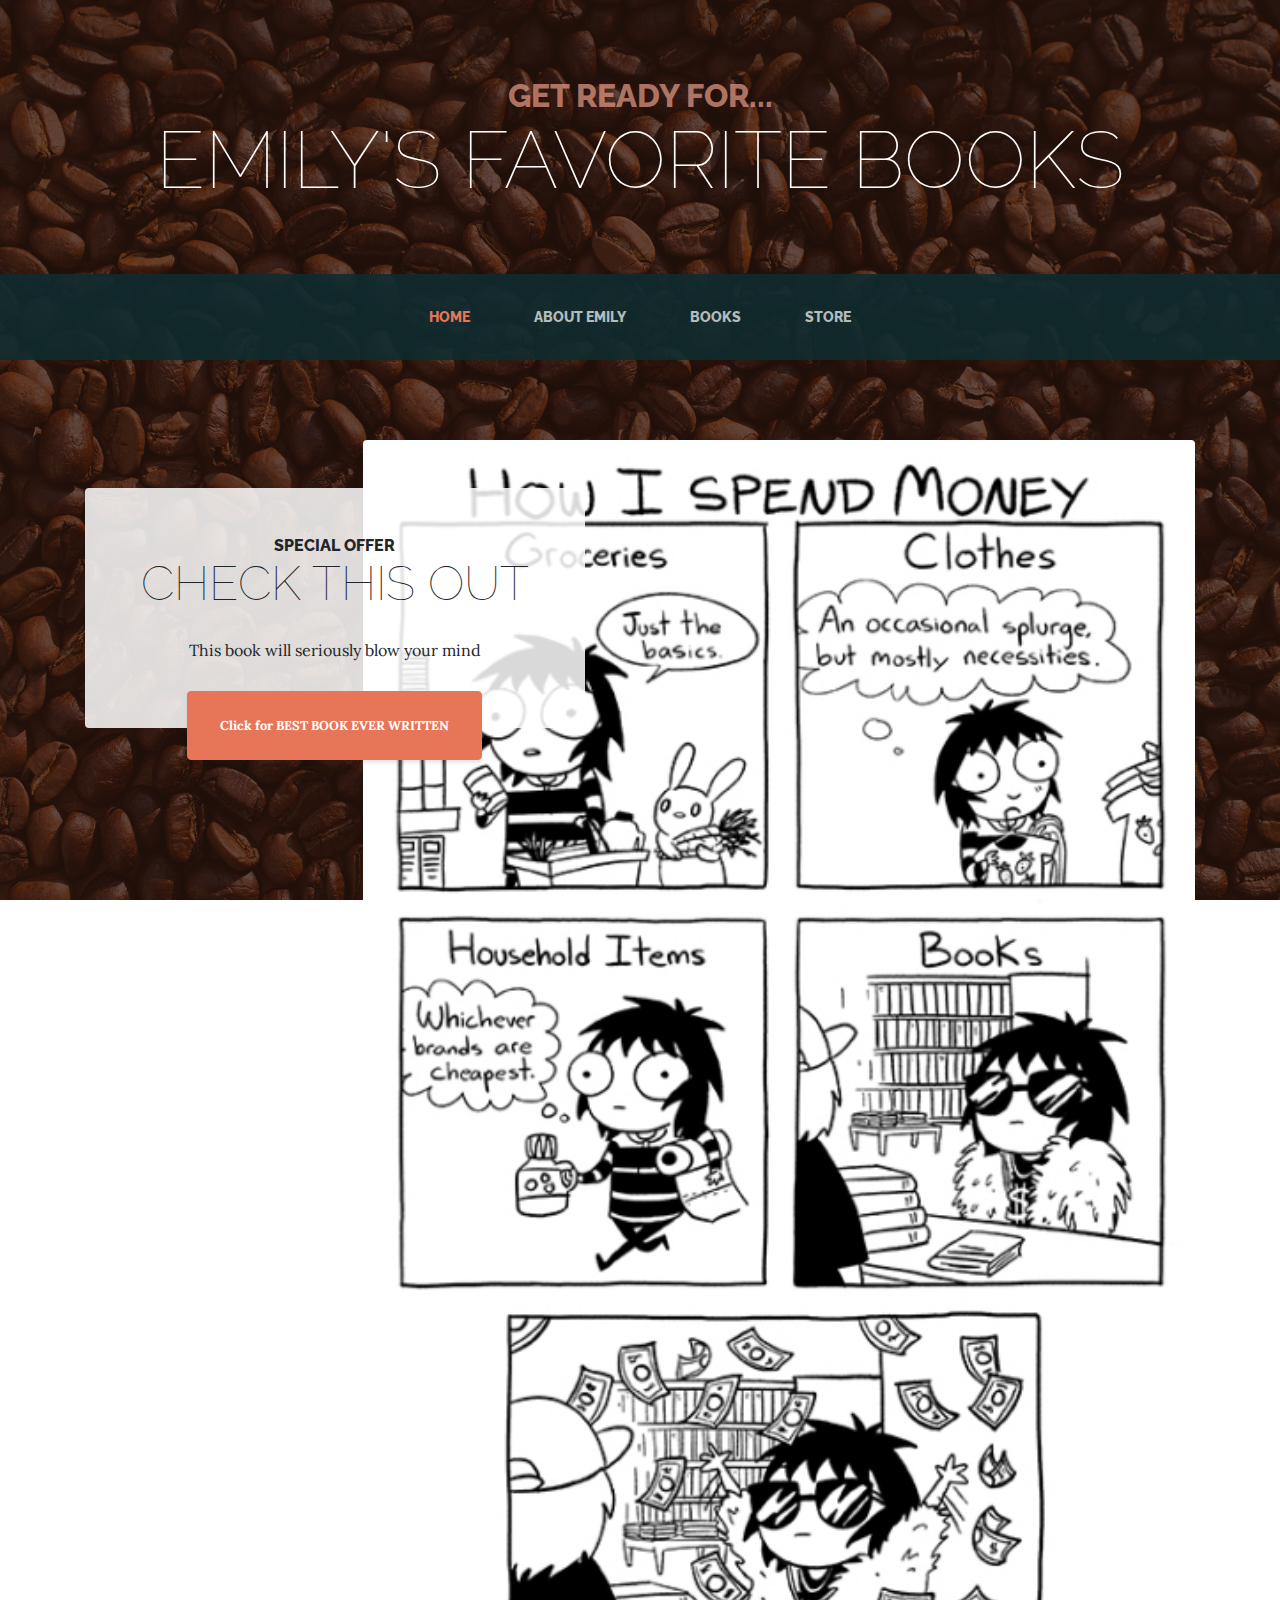
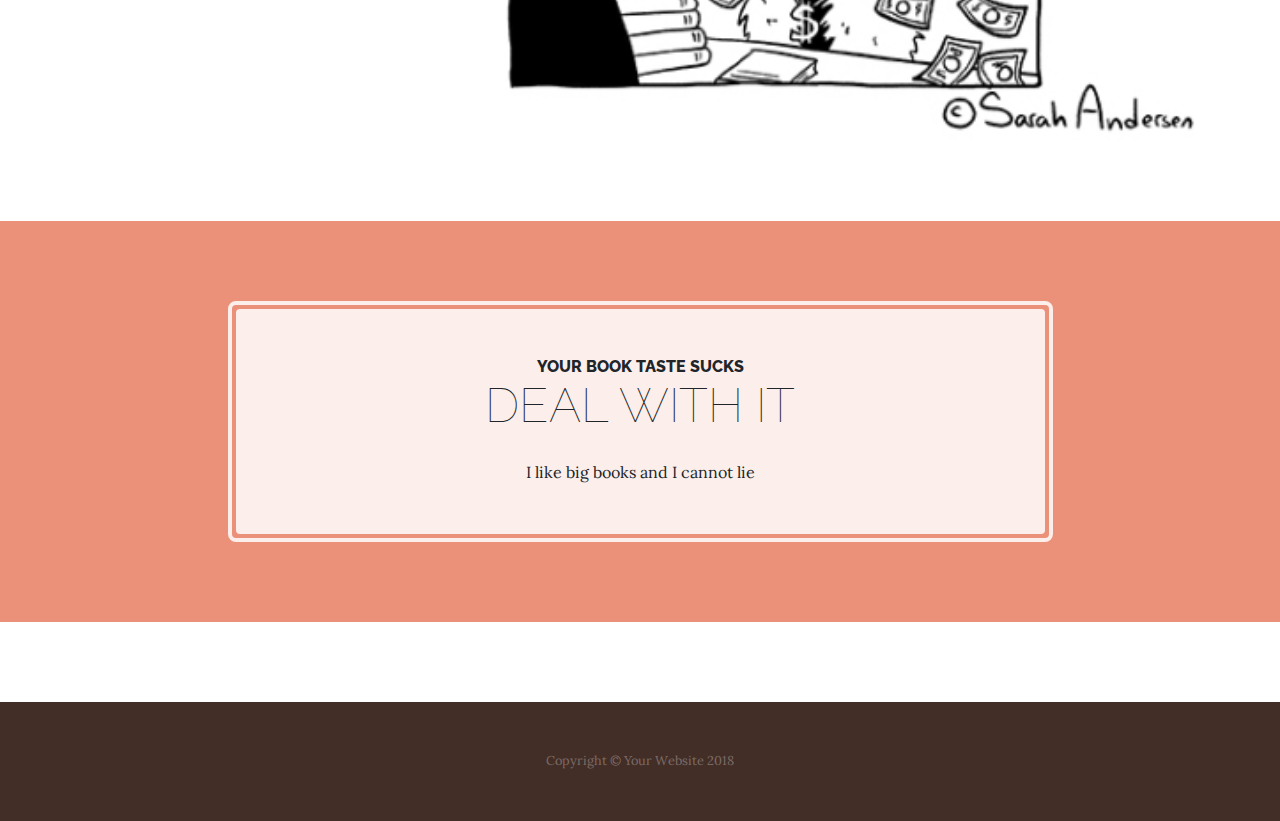
==== index.html @ d3d569ff "get rid of main folder" ====
<!DOCTYPE html>
<html lang="en">

  <head>

    <meta charset="utf-8">
    <meta name="viewport" content="width=device-width, initial-scale=1, shrink-to-fit=no">
    <meta name="description" content="">
    <meta name="author" content="">

    <title>EMILY'S FAVORITE BOOKS</title>

    <!-- Bootstrap core CSS -->
    <link href="vendor/bootstrap/css/bootstrap.min.css" rel="stylesheet">

    <!-- Custom fonts for this template -->
    <link href="https://fonts.googleapis.com/css?family=Raleway:100,100i,200,200i,300,300i,400,400i,500,500i,600,600i,700,700i,800,800i,900,900i" rel="stylesheet">
    <link href="https://fonts.googleapis.com/css?family=Lora:400,400i,700,700i" rel="stylesheet">

    <!-- Custom styles for this template -->
    <link href="css/business-casual.min.css" rel="stylesheet">

  </head>

  <body>

    <h1 class="site-heading text-center text-white d-none d-lg-block">
      <span class="site-heading-upper text-primary mb-3">get ready for...</span>
      <span class="site-heading-lower">EMILY'S FAVORITE BOOKS</span>
    </h1>

    <!-- Navigation -->
    <nav class="navbar navbar-expand-lg navbar-dark py-lg-4" id="mainNav">
      <div class="container">
        <a class="navbar-brand text-uppercase text-expanded font-weight-bold d-lg-none" href="#">Start Bootstrap</a>
        <button class="navbar-toggler" type="button" data-toggle="collapse" data-target="#navbarResponsive" aria-controls="navbarResponsive" aria-expanded="false" aria-label="Toggle navigation">
          <span class="navbar-toggler-icon"></span>
        </button>
        <div class="collapse navbar-collapse" id="navbarResponsive">
          <ul class="navbar-nav mx-auto">
            <li class="nav-item active px-lg-4">
              <a class="nav-link text-uppercase text-expanded" href="index.html">Home
                <span class="sr-only">(current)</span>
              </a>
            </li>
            <li class="nav-item px-lg-4">
              <a class="nav-link text-uppercase text-expanded" href="about.html">About Emily</a>
            </li>
            <li class="nav-item px-lg-4">
              <a class="nav-link text-uppercase text-expanded" href="products.html">Books</a>
            </li>
            <li class="nav-item px-lg-4">
              <a class="nav-link text-uppercase text-expanded" href="https://www.youtube.com/watch?v=dQw4w9WgXcQ">Store</a>
            </li>
          </ul>
        </div>
      </div>
    </nav>

    <section class="page-section clearfix">
      <div class="container">
        <div class="intro">
          <img class="intro-img img-fluid mb-3 mb-lg-0 rounded" src="img/book_meme.jpg" alt="">
          <div class="intro-text left-0 text-center bg-faded p-5 rounded">
            <h2 class="section-heading mb-4">
              <span class="section-heading-upper">Special Offer</span>
              <span class="section-heading-lower">CHECK THIS OUT</span>
            </h2>
            <p class="mb-3">This book will seriously blow your mind
            </p>
            <div class="intro-button mx-auto">
              <a class="btn btn-primary btn-xl" href="https://static1.fjcdn.com/comments/You+got+to+love+them+_802a7060c0cb04145b2244b74147bf02.jpg">Click for BEST BOOK EVER WRITTEN</a>
            </div>
          </div>
        </div>
      </div>
    </section>

    <section class="page-section cta">
      <div class="container">
        <div class="row">
          <div class="col-xl-9 mx-auto">
            <div class="cta-inner text-center rounded">
              <h2 class="section-heading mb-4">
                <span class="section-heading-upper">Your book taste sucks</span>
                <span class="section-heading-lower">Deal with it</span>
              </h2>
              <p class="mb-0">I like big books and I cannot lie</p>
            </div>
          </div>
        </div>
      </div>
    </section>

    <footer class="footer text-faded text-center py-5">
      <div class="container">
        <p class="m-0 small">Copyright &copy; Your Website 2018</p>
      </div>
    </footer>

    <!-- Bootstrap core JavaScript -->
    <script src="vendor/jquery/jquery.min.js"></script>
    <script src="vendor/bootstrap/js/bootstrap.bundle.min.js"></script>

  </body>

</html>
---- css/business-casual.min.css ----
/*!
 * Start Bootstrap - Business Casual v5.0.0 (https://startbootstrap.com/template-overviews/business-casual)
 * Copyright 2013-2018 Start Bootstrap
 * Licensed under MIT (https://github.com/BlackrockDigital/startbootstrap-business-casual/blob/master/LICENSE)
 */body{font-family:Lora;background:-webkit-gradient(linear,left top,left bottom,from(rgba(63, 75, 92, 0.2))),url(../img/books.jpg);background:linear-gradient(rgba(47,23,15,.65)),url(../img/bg.jpg);background-attachment:fixed;background-position:center;background-size:cover}h1,h2,h3,h4,h5,h6{font-family:Raleway}p{line-height:1.75}.text-faded{color:rgba(255,255,255,.3)}.site-heading{margin-top:5rem;margin-bottom:5rem;text-transform:uppercase;line-height:1;font-family:Raleway}.site-heading .site-heading-upper{display:block;font-size:2rem;font-weight:800}.site-heading .site-heading-lower{font-size:5rem;font-weight:100;line-height:4rem}.page-section{margin-top:5rem;margin-bottom:5rem}.section-heading{text-transform:uppercase}.section-heading .section-heading-upper{display:block;font-size:1rem;font-weight:800}.section-heading .section-heading-lower{display:block;font-size:3rem;font-weight:100}.bg-faded{background-color:rgba(255,255,255,.85)}#mainNav{background-color:rgba(15, 43, 47, 0.9);font-family:Raleway}#mainNav .navbar-brand{color:rgb(231, 117, 88)}#mainNav .navbar-nav .nav-item .nav-link{color:rgba(255,255,255,.7);font-weight:800}#mainNav .navbar-nav .nav-item.active .nav-link{color:rgb(231, 117, 88)}@media (min-width:992px){#mainNav .navbar-nav .nav-item .nav-link{font-size:.9rem}#mainNav .navbar-nav .nav-item .nav-link:hover{color:rgba(255,255,255,.4)}#mainNav .navbar-nav .nav-item.active .nav-link:hover{color:rgb(231, 117, 88)}}.btn-xl{font-weight:700;font-size:.8rem;padding-top:1.5rem;padding-bottom:1.5rem;padding-left:2rem;padding-right:2rem}.intro{position:relative}@media (min-width:992px){.intro .intro-img{width:75%;float:right}.intro .intro-text{left:0;width:60%;margin-top:3rem;position:absolute}.intro .intro-text .intro-button{width:100%;left:0;position:absolute;bottom:-2rem}}@media (min-width:1200px){.intro .intro-text{width:45%}}.cta{padding-top:5rem;padding-bottom:5rem;background-color:rgba(231, 117, 88, 0.8)}.cta .cta-inner{position:relative;padding:3rem;margin:.5rem;background-color:rgba(255,255,255,.85)}.cta .cta-inner:before{border-radius:.5rem;content:'';position:absolute;top:-.5rem;bottom:-.5rem;left:-.5rem;right:-.5rem;border:.25rem solid rgba(255,255,255,.85)}@media (min-width:992px){.about-heading .about-heading-img{position:relative;z-index:0}.about-heading .about-heading-content{margin-top:-5rem;position:relative;z-index:1}}@media (min-width:992px){.product-item .product-item-title{position:relative;z-index:1;margin-bottom:-3rem}.product-item .product-item-img{position:relative;z-index:0;max-width:60vw}.product-item .product-item-description{position:relative;z-index:1;margin-top:-3rem;max-width:50vw}}.list-hours{font-size:.9rem}.list-hours .list-hours-item{border-bottom:1px solid rgb(231, 117, 88);padding-bottom:.25rem;margin-bottom:1rem;font-style:italic}.list-hours .list-hours-item.today{font-weight:700;color:rgb(231, 117, 88)}@media (min-width:992px){.list-hours{width:50%;font-size:1.1rem}}.address strong{font-size:1.2rem}.footer{background-color:rgba(47,23,15,.9)}.text-primary{color:rgba(233, 159, 140, 0.7)!important}.bg-primary{background-color:rgb(231, 117, 88)!important}.btn{-webkit-box-shadow:0 3px 3px 0 rgba(33,37,41,.1);box-shadow:0 3px 3px 0 rgba(33,37,41,.1)}.btn-primary{background-color:rgb(231, 117, 88);border-color:rgb(231, 117, 88)}.btn-primary:active,.btn-primary:focus,.btn-primary:hover{background-color:rgb(231, 117, 88);border-color:rgb(231, 117, 88)}.font-weight-light{font-weight:100!important}
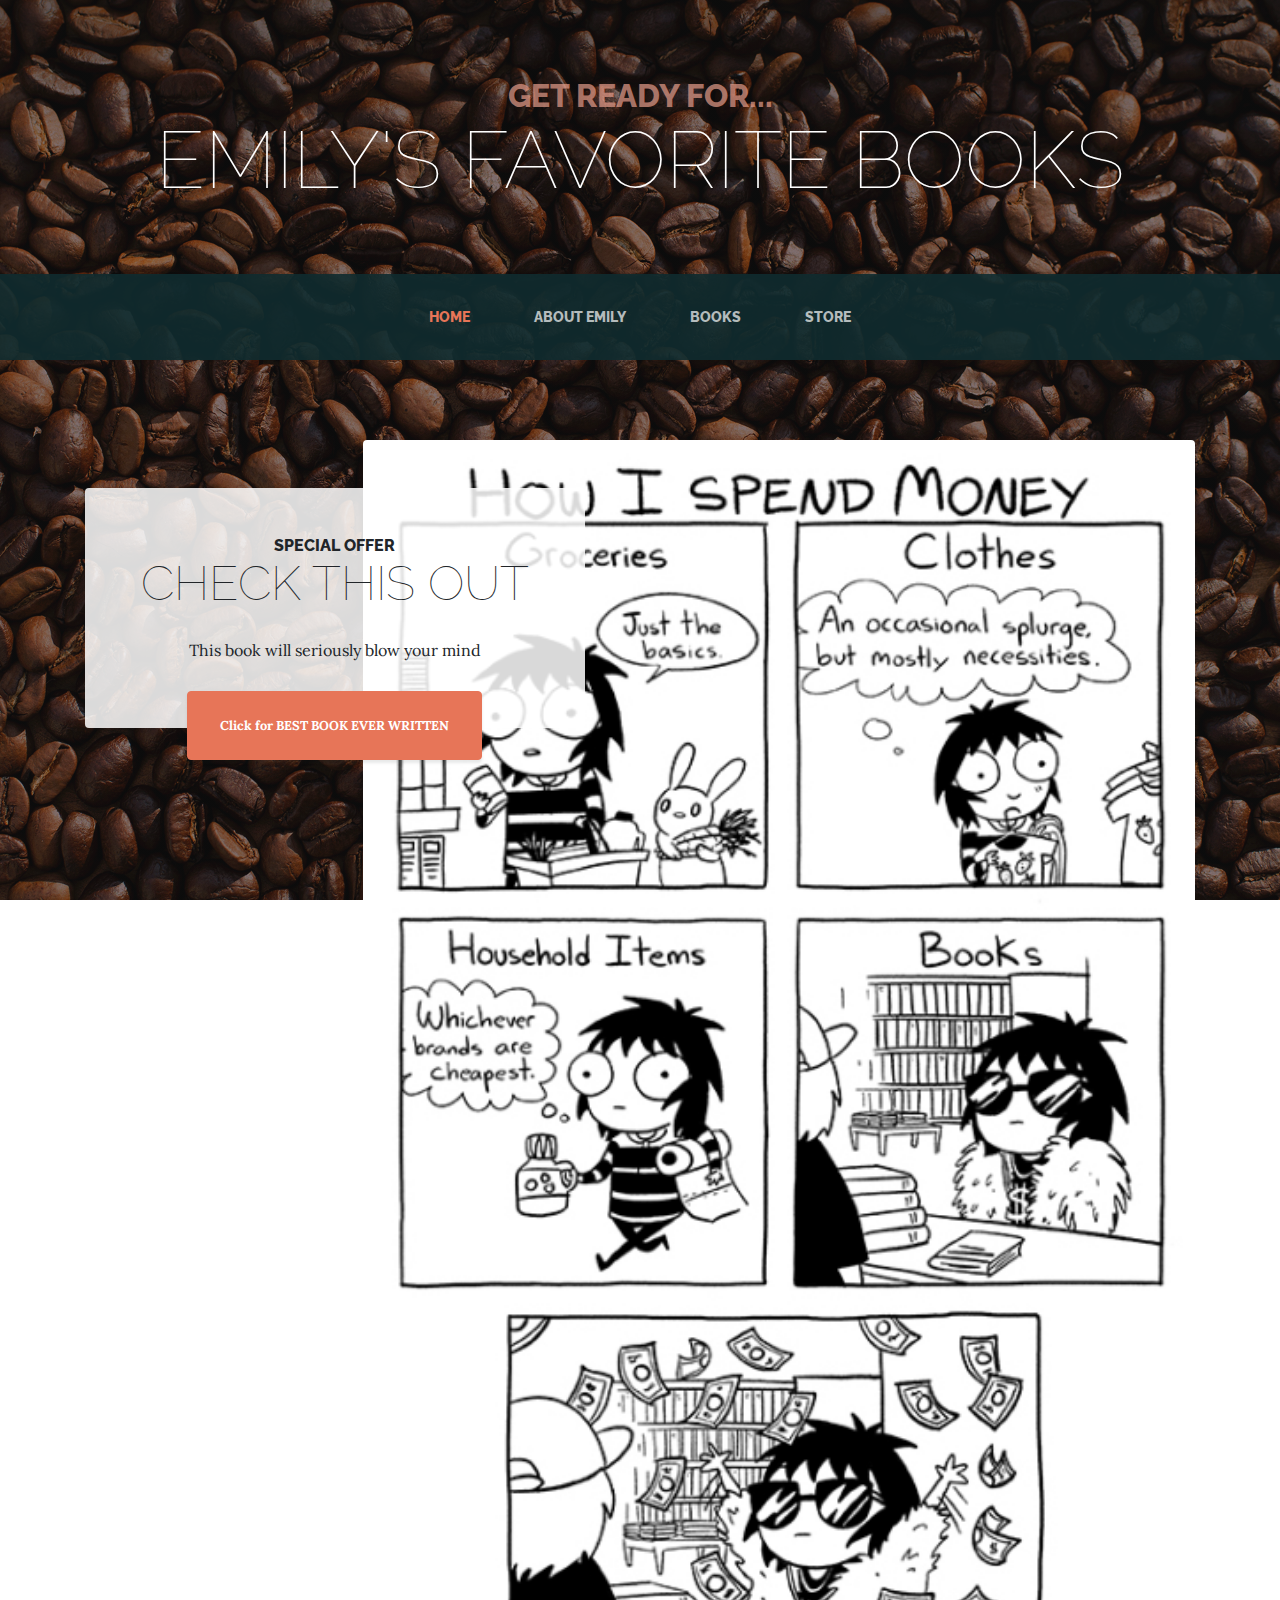
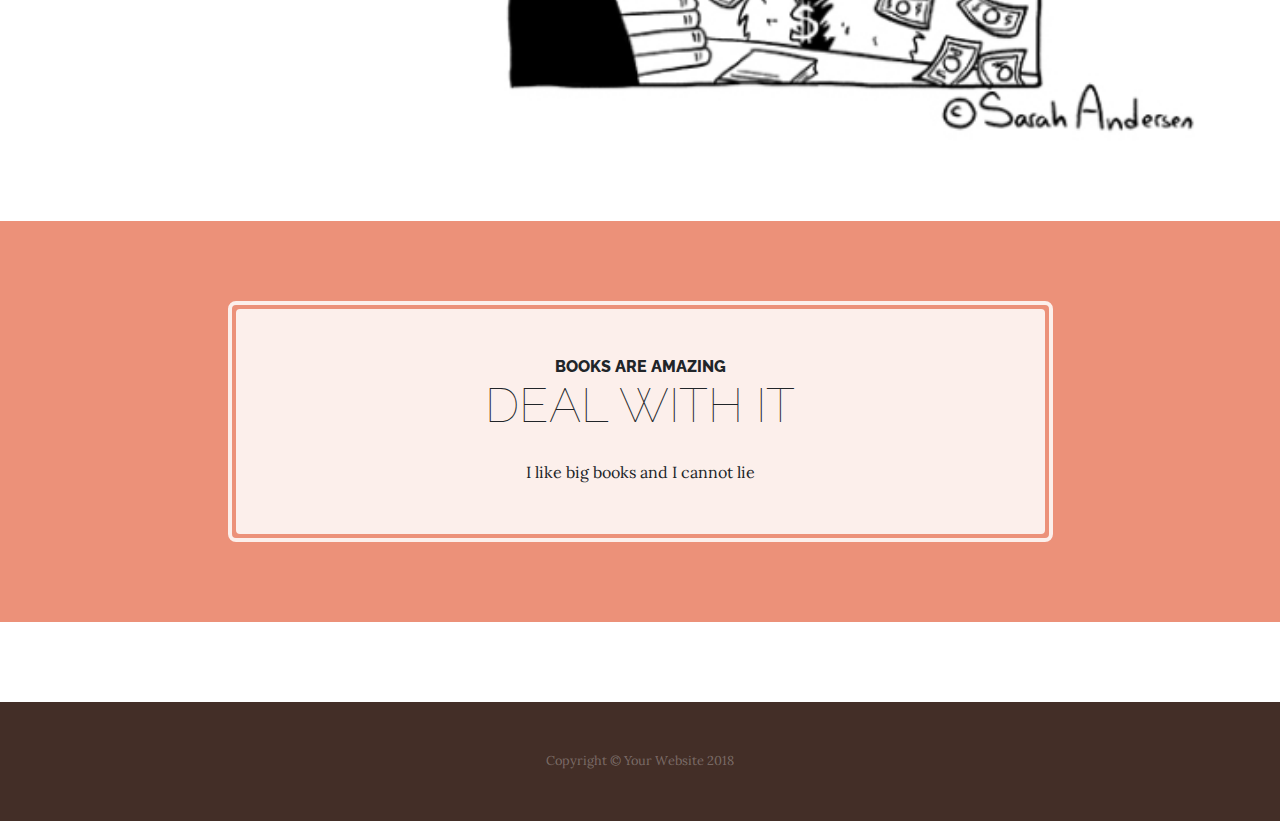
==== commit 66e12512: "Update index.html" ====
--- a/index.html
+++ b/index.html
@@ -69,7 +69,7 @@
             <p class="mb-3">This book will seriously blow your mind
             </p>
             <div class="intro-button mx-auto">
-              <a class="btn btn-primary btn-xl" href="https://static1.fjcdn.com/comments/You+got+to+love+them+_802a7060c0cb04145b2244b74147bf02.jpg">Click for BEST BOOK EVER WRITTEN</a>
+              <a class="btn btn-primary btn-xl" href="https://www.youtube.com/watch?v=sAn7baRbhx4">Click for BEST BOOK EVER WRITTEN</a>
             </div>
           </div>
         </div>
@@ -82,7 +82,7 @@
           <div class="col-xl-9 mx-auto">
             <div class="cta-inner text-center rounded">
               <h2 class="section-heading mb-4">
-                <span class="section-heading-upper">Your book taste sucks</span>
+                <span class="section-heading-upper">Books are amazing</span>
                 <span class="section-heading-lower">Deal with it</span>
               </h2>
               <p class="mb-0">I like big books and I cannot lie</p>
--- a/css/business-casual.min.css
+++ b/css/business-casual.min.css
@@ -2,4 +2,4 @@
  * Start Bootstrap - Business Casual v5.0.0 (https://startbootstrap.com/template-overviews/business-casual)
  * Copyright 2013-2018 Start Bootstrap
  * Licensed under MIT (https://github.com/BlackrockDigital/startbootstrap-business-casual/blob/master/LICENSE)
- */body{font-family:Lora;background:-webkit-gradient(linear,left top,left bottom,from(rgba(63, 75, 92, 0.2))),url(../img/books.jpg);background:linear-gradient(rgba(47,23,15,.65)),url(../img/bg.jpg);background-attachment:fixed;background-position:center;background-size:cover}h1,h2,h3,h4,h5,h6{font-family:Raleway}p{line-height:1.75}.text-faded{color:rgba(255,255,255,.3)}.site-heading{margin-top:5rem;margin-bottom:5rem;text-transform:uppercase;line-height:1;font-family:Raleway}.site-heading .site-heading-upper{display:block;font-size:2rem;font-weight:800}.site-heading .site-heading-lower{font-size:5rem;font-weight:100;line-height:4rem}.page-section{margin-top:5rem;margin-bottom:5rem}.section-heading{text-transform:uppercase}.section-heading .section-heading-upper{display:block;font-size:1rem;font-weight:800}.section-heading .section-heading-lower{display:block;font-size:3rem;font-weight:100}.bg-faded{background-color:rgba(255,255,255,.85)}#mainNav{background-color:rgba(15, 43, 47, 0.9);font-family:Raleway}#mainNav .navbar-brand{color:rgb(231, 117, 88)}#mainNav .navbar-nav .nav-item .nav-link{color:rgba(255,255,255,.7);font-weight:800}#mainNav .navbar-nav .nav-item.active .nav-link{color:rgb(231, 117, 88)}@media (min-width:992px){#mainNav .navbar-nav .nav-item .nav-link{font-size:.9rem}#mainNav .navbar-nav .nav-item .nav-link:hover{color:rgba(255,255,255,.4)}#mainNav .navbar-nav .nav-item.active .nav-link:hover{color:rgb(231, 117, 88)}}.btn-xl{font-weight:700;font-size:.8rem;padding-top:1.5rem;padding-bottom:1.5rem;padding-left:2rem;padding-right:2rem}.intro{position:relative}@media (min-width:992px){.intro .intro-img{width:75%;float:right}.intro .intro-text{left:0;width:60%;margin-top:3rem;position:absolute}.intro .intro-text .intro-button{width:100%;left:0;position:absolute;bottom:-2rem}}@media (min-width:1200px){.intro .intro-text{width:45%}}.cta{padding-top:5rem;padding-bottom:5rem;background-color:rgba(231, 117, 88, 0.8)}.cta .cta-inner{position:relative;padding:3rem;margin:.5rem;background-color:rgba(255,255,255,.85)}.cta .cta-inner:before{border-radius:.5rem;content:'';position:absolute;top:-.5rem;bottom:-.5rem;left:-.5rem;right:-.5rem;border:.25rem solid rgba(255,255,255,.85)}@media (min-width:992px){.about-heading .about-heading-img{position:relative;z-index:0}.about-heading .about-heading-content{margin-top:-5rem;position:relative;z-index:1}}@media (min-width:992px){.product-item .product-item-title{position:relative;z-index:1;margin-bottom:-3rem}.product-item .product-item-img{position:relative;z-index:0;max-width:60vw}.product-item .product-item-description{position:relative;z-index:1;margin-top:-3rem;max-width:50vw}}.list-hours{font-size:.9rem}.list-hours .list-hours-item{border-bottom:1px solid rgb(231, 117, 88);padding-bottom:.25rem;margin-bottom:1rem;font-style:italic}.list-hours .list-hours-item.today{font-weight:700;color:rgb(231, 117, 88)}@media (min-width:992px){.list-hours{width:50%;font-size:1.1rem}}.address strong{font-size:1.2rem}.footer{background-color:rgba(47,23,15,.9)}.text-primary{color:rgba(233, 159, 140, 0.7)!important}.bg-primary{background-color:rgb(231, 117, 88)!important}.btn{-webkit-box-shadow:0 3px 3px 0 rgba(33,37,41,.1);box-shadow:0 3px 3px 0 rgba(33,37,41,.1)}.btn-primary{background-color:rgb(231, 117, 88);border-color:rgb(231, 117, 88)}.btn-primary:active,.btn-primary:focus,.btn-primary:hover{background-color:rgb(231, 117, 88);border-color:rgb(231, 117, 88)}.font-weight-light{font-weight:100!important}+ */body{font-family:Lora;background:-webkit-gradient(linear,left top,left bottom,from(rgba(29, 29, 29, 0.4))),url(../img/books.jpg);background:linear-gradient(rgba(29, 29, 29, 0.4)),url(../img/bg.jpg);background-attachment:fixed;background-position:center;background-size:cover}h1,h2,h3,h4,h5,h6{font-family:Raleway}p{line-height:1.75}.text-faded{color:rgba(255,255,255,.3)}.site-heading{margin-top:5rem;margin-bottom:5rem;text-transform:uppercase;line-height:1;font-family:Raleway}.site-heading .site-heading-upper{display:block;font-size:2rem;font-weight:800}.site-heading .site-heading-lower{font-size:5rem;font-weight:100;line-height:4rem}.page-section{margin-top:5rem;margin-bottom:5rem}.section-heading{text-transform:uppercase}.section-heading .section-heading-upper{display:block;font-size:1rem;font-weight:800}.section-heading .section-heading-lower{display:block;font-size:3rem;font-weight:100}.bg-faded{background-color:rgba(255,255,255,.85)}#mainNav{background-color:rgba(15, 43, 47, 0.9);font-family:Raleway}#mainNav .navbar-brand{color:rgb(231, 117, 88)}#mainNav .navbar-nav .nav-item .nav-link{color:rgba(255,255,255,.7);font-weight:800}#mainNav .navbar-nav .nav-item.active .nav-link{color:rgb(231, 117, 88)}@media (min-width:992px){#mainNav .navbar-nav .nav-item .nav-link{font-size:.9rem}#mainNav .navbar-nav .nav-item .nav-link:hover{color:rgba(255,255,255,.4)}#mainNav .navbar-nav .nav-item.active .nav-link:hover{color:rgb(231, 117, 88)}}.btn-xl{font-weight:700;font-size:.8rem;padding-top:1.5rem;padding-bottom:1.5rem;padding-left:2rem;padding-right:2rem}.intro{position:relative}@media (min-width:992px){.intro .intro-img{width:75%;float:right}.intro .intro-text{left:0;width:60%;margin-top:3rem;position:absolute}.intro .intro-text .intro-button{width:100%;left:0;position:absolute;bottom:-2rem}}@media (min-width:1200px){.intro .intro-text{width:45%}}.cta{padding-top:5rem;padding-bottom:5rem;background-color:rgba(231, 117, 88, 0.8)}.cta .cta-inner{position:relative;padding:3rem;margin:.5rem;background-color:rgba(255,255,255,.85)}.cta .cta-inner:before{border-radius:.5rem;content:'';position:absolute;top:-.5rem;bottom:-.5rem;left:-.5rem;right:-.5rem;border:.25rem solid rgba(255,255,255,.85)}@media (min-width:992px){.about-heading .about-heading-img{position:relative;z-index:0}.about-heading .about-heading-content{margin-top:-5rem;position:relative;z-index:1}}@media (min-width:992px){.product-item .product-item-title{position:relative;z-index:1;margin-bottom:-3rem}.product-item .product-item-img{position:relative;z-index:0;max-width:60vw}.product-item .product-item-description{position:relative;z-index:1;margin-top:-3rem;max-width:50vw}}.list-hours{font-size:.9rem}.list-hours .list-hours-item{border-bottom:1px solid rgb(231, 117, 88);padding-bottom:.25rem;margin-bottom:1rem;font-style:italic}.list-hours .list-hours-item.today{font-weight:700;color:rgb(231, 117, 88)}@media (min-width:992px){.list-hours{width:50%;font-size:1.1rem}}.address strong{font-size:1.2rem}.footer{background-color:rgba(47,23,15,.9)}.text-primary{color:rgba(233, 159, 140, 0.7)!important}.bg-primary{background-color:rgb(231, 117, 88)!important}.btn{-webkit-box-shadow:0 3px 3px 0 rgba(33,37,41,.1);box-shadow:0 3px 3px 0 rgba(33,37,41,.1)}.btn-primary{background-color:rgb(231, 117, 88);border-color:rgb(231, 117, 88)}.btn-primary:active,.btn-primary:focus,.btn-primary:hover{background-color:rgb(231, 117, 88);border-color:rgb(231, 117, 88)}.font-weight-light{font-weight:100!important}
